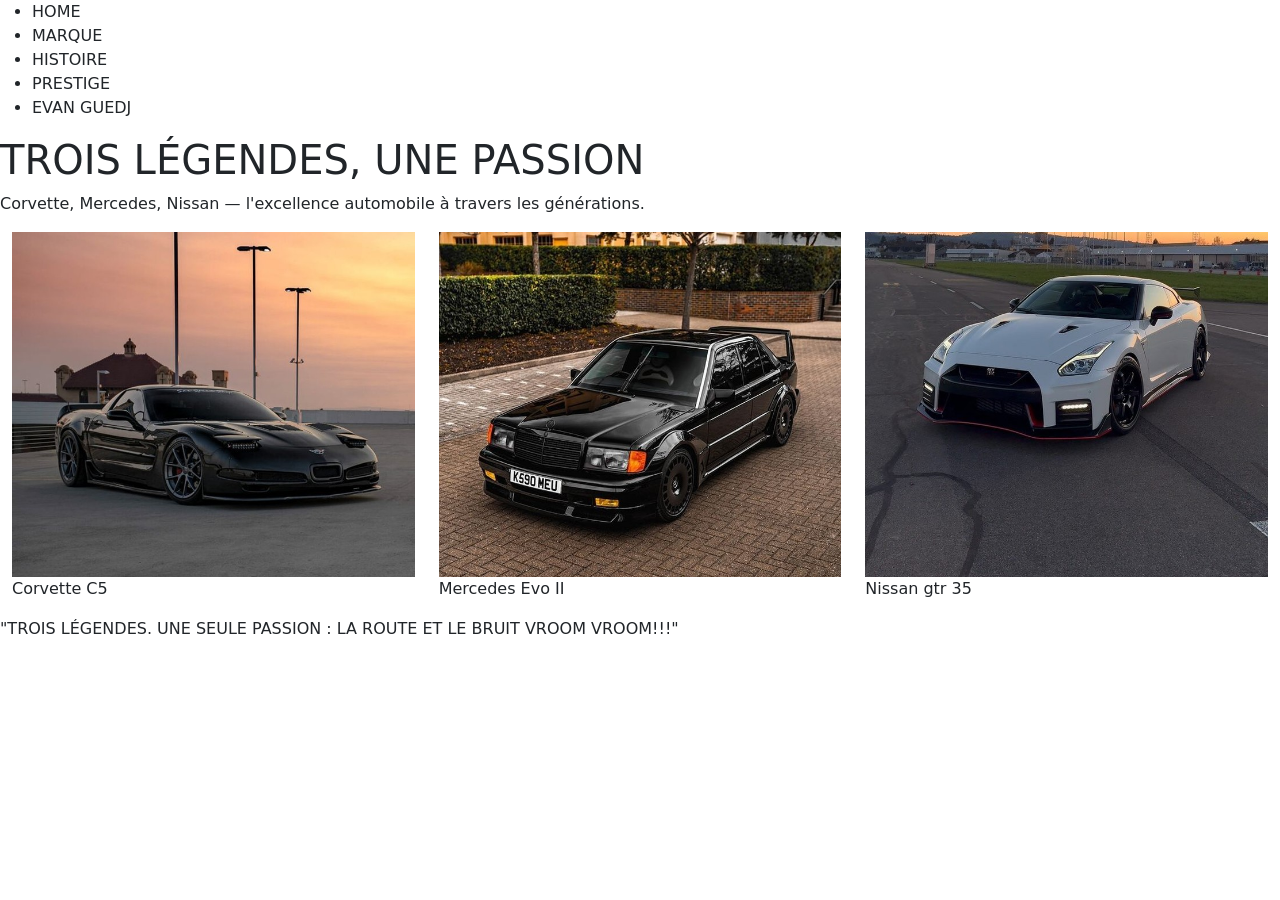
==== Index.html @ 2b250c68 "ajout-premiere_page" ====
<html lang="en">
<head>
    <meta charset="UTF-8">
    <meta name="viewport" content="width=device-width, initial-scale=1.0">
    <link rel="stylesheet" href="../Site BTS/Index.css">
    <title>Road Legends</title>
    <link href="https://cdn.jsdelivr.net/npm/bootstrap@5.3.8/dist/css/bootstrap.min.css" rel="stylesheet" integrity="sha384-sRIl4kxILFvY47J16cr9ZwB07vP4J8+LH7qKQnuqkuIAvNWLzeN8tE5YBujZqJLB" crossorigin="anonymous">
</head>
<body>
    <header class="tete">
        <nav>
            <ul>
                <li>HOME</li>
                <li>MARQUE</li>
                <li>HISTOIRE</li>
                <li>PRESTIGE</li>
                <li class="moi">EVAN GUEDJ</li>
            </ul>
        </nav>
    </header>

    <div class="intro-text">
        <h1>TROIS LÉGENDES, UNE PASSION</h1>
        <p>Corvette, Mercedes, Nissan — l'excellence automobile à travers les générations.</p>
    </div>

    <section class="voitures-section">
        <div class="container-fluid">
            <div class="row">
                <div class="col-md-4">
                    <figure class="voiture-bloc">
                        <img src="./IMAGE/corvette_C5.jpg" alt="Corvette" class="img-fluid">
                        <figcaption>Corvette C5</figcaption>
                    </figure>
                </div>
                <div class="col-md-4">
                    <figure class="voiture-bloc">
                        <img src="./IMAGE/mercedes_evoII .jpg" alt="Mercedes" class="img-fluid">
                        <figcaption>Mercedes Evo II</figcaption>
                    </figure>
                </div>
                <div class="col-md-4">
                    <figure class="voiture-bloc">
                        <img src="./IMAGE/nissan_r35.jpg" alt="Nissan" class="img-fluid">
                        <figcaption>Nissan gtr 35</figcaption>
                    </figure>
                </div>
            </div>
        </div>
    </section>
    
    <section class="citation-section">
        <p>"TROIS LÉGENDES. UNE SEULE PASSION : LA ROUTE ET LE BRUIT VROOM VROOM!!!"</p>
    </section>

    <script src="https://cdn.jsdelivr.net/npm/bootstrap@5.3.8/dist/js/bootstrap.bundle.min.js" integrity="sha384-FKyoEForCGlyvwx9Hj09JcYn3nv7wiPVlz7YYwJrWVcXK/BmnVDxM+D2scQbITxI" crossorigin="anonymous"></script>
</body>
</html>
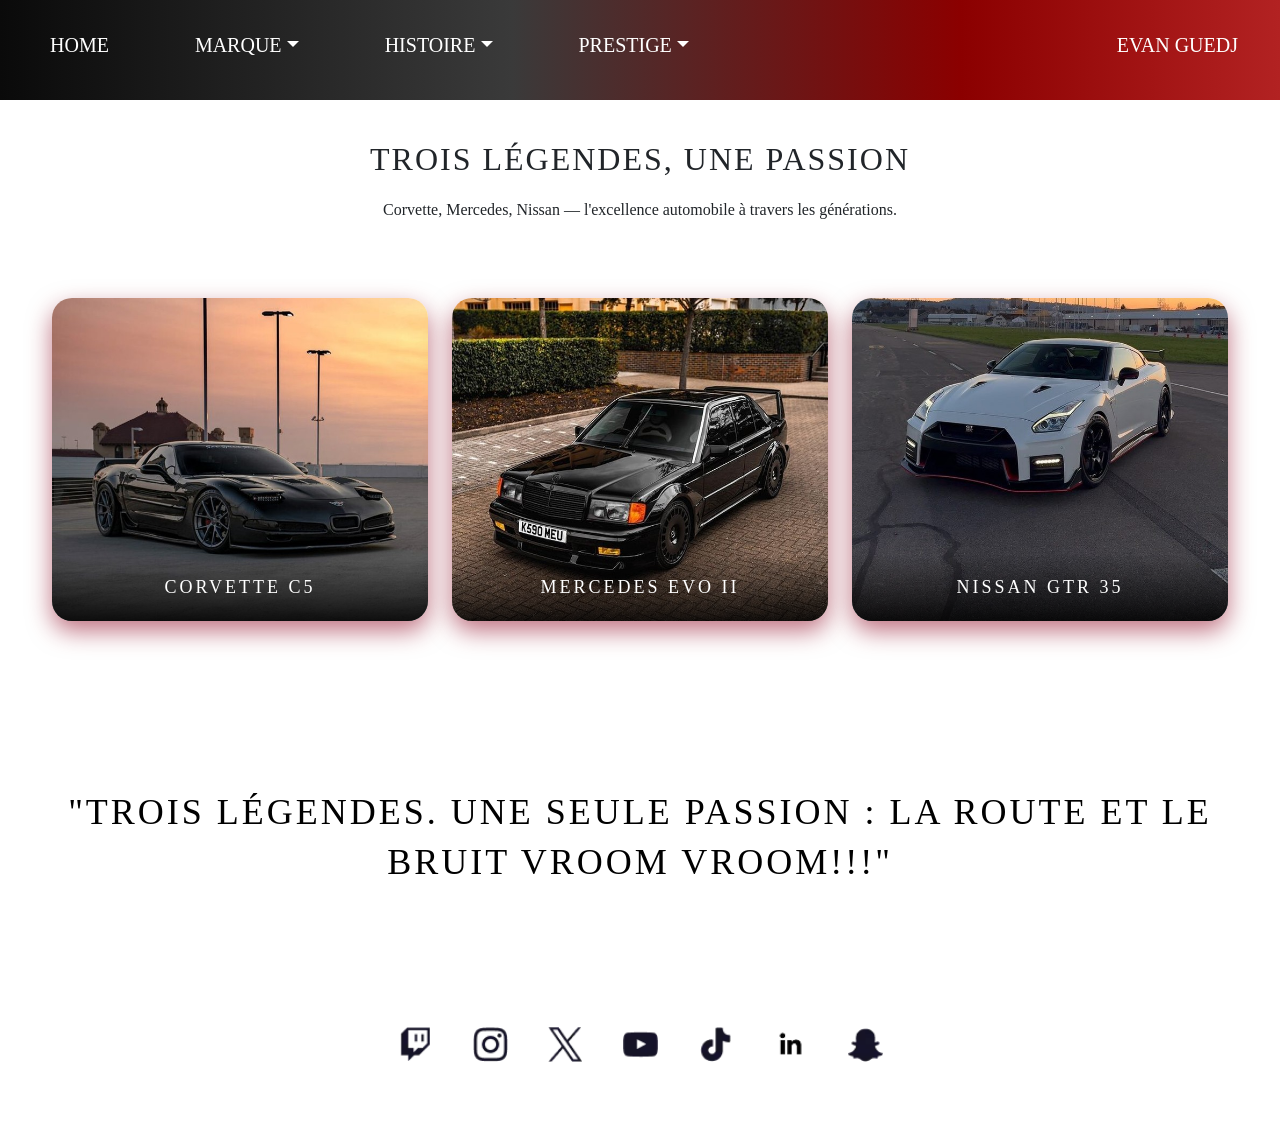
==== commit 2db91be7: "mise à jour du site" ====
--- a/Index.html
+++ b/Index.html
@@ -2,45 +2,81 @@
 <head>
     <meta charset="UTF-8">
     <meta name="viewport" content="width=device-width, initial-scale=1.0">
-    <link rel="stylesheet" href="../Site BTS/Index.css">
     <title>Road Legends</title>
     <link href="https://cdn.jsdelivr.net/npm/bootstrap@5.3.8/dist/css/bootstrap.min.css" rel="stylesheet" integrity="sha384-sRIl4kxILFvY47J16cr9ZwB07vP4J8+LH7qKQnuqkuIAvNWLzeN8tE5YBujZqJLB" crossorigin="anonymous">
+    <link rel="stylesheet" href="./Style.css">
 </head>
 <body>
     <header class="tete">
-        <nav>
-            <ul>
-                <li>HOME</li>
-                <li>MARQUE</li>
-                <li>HISTOIRE</li>
-                <li>PRESTIGE</li>
-                <li class="moi">EVAN GUEDJ</li>
-            </ul>
+        <nav class="navbar navbar-expand-md navbar-dark w-100">
+            <div class="container-fluid">
+                <button class="navbar-toggler ms-auto" type="button"
+                        data-bs-toggle="collapse" data-bs-target="#menuPrincipal"
+                        aria-controls="menuPrincipal" aria-expanded="false"
+                        aria-label="Ouvrir le menu">
+                    <span class="navbar-toggler-icon"></span>
+                </button>
+ 
+                <div class="collapse navbar-collapse" id="menuPrincipal">
+                    <ul class="navbar-nav w-100">
+                        <li class="nav-item"><a class="nav-link" href="./Index.html">HOME</a></li>
+                        <li class="nav-item dropdown">
+                            <a class="nav-link dropdown-toggle" href="#" role="button"
+                               data-bs-toggle="dropdown" aria-expanded="false">MARQUE</a>
+                            <ul class="dropdown-menu">
+                                <li><a class="dropdown-item" href="./HTML/Corvette.html">Chevrolet</a></li>
+                                <li><a class="dropdown-item" href="#">Mercedes</a></li>
+                                <li><a class="dropdown-item" href="#">Nissan</a></li>
+                            </ul>
+                        </li>
+                        <li class="nav-item dropdown">
+                            <a class="nav-link dropdown-toggle" href="#" role="button"
+                               data-bs-toggle="dropdown" aria-expanded="false">HISTOIRE</a>
+                            <ul class="dropdown-menu">
+                                <li><a class="dropdown-item" href="#">Chevrolet</a></li>
+                                <li><a class="dropdown-item" href="#">Mercedes</a></li>
+                                <li><a class="dropdown-item" href="#">Nissan</a></li>
+                            </ul>
+                        </li>
+                        <li class="nav-item dropdown">
+                            <a class="nav-link dropdown-toggle" href="#" role="button"
+                               data-bs-toggle="dropdown" aria-expanded="false">PRESTIGE</a>
+                            <ul class="dropdown-menu">
+                                <li><a class="dropdown-item" href="#">Chevrolet</a></li>
+                                <li><a class="dropdown-item" href="#">Mercedes</a></li>
+                                <li><a class="dropdown-item" href="#">Nissan</a></li>
+                            </ul>
+                        </li>
+                        <li class="nav-item moi">EVAN GUEDJ</li>
+                    </ul>
+                </div>
+ 
+            </div>
         </nav>
     </header>
 
-    <div class="intro-text">
+    <div class="text">
         <h1>TROIS LÉGENDES, UNE PASSION</h1>
         <p>Corvette, Mercedes, Nissan — l'excellence automobile à travers les générations.</p>
     </div>
 
-    <section class="voitures-section">
+    <section class="boite">
         <div class="container-fluid">
             <div class="row">
                 <div class="col-md-4">
-                    <figure class="voiture-bloc">
+                    <figure class="voiture">
                         <img src="./IMAGE/corvette_C5.jpg" alt="Corvette" class="img-fluid">
                         <figcaption>Corvette C5</figcaption>
                     </figure>
                 </div>
                 <div class="col-md-4">
-                    <figure class="voiture-bloc">
+                    <figure class="voiture">
                         <img src="./IMAGE/mercedes_evoII .jpg" alt="Mercedes" class="img-fluid">
                         <figcaption>Mercedes Evo II</figcaption>
                     </figure>
                 </div>
                 <div class="col-md-4">
-                    <figure class="voiture-bloc">
+                    <figure class="voiture">
                         <img src="./IMAGE/nissan_r35.jpg" alt="Nissan" class="img-fluid">
                         <figcaption>Nissan gtr 35</figcaption>
                     </figure>
@@ -49,9 +85,21 @@
         </div>
     </section>
     
-    <section class="citation-section">
+    <section class="phrase">
         <p>"TROIS LÉGENDES. UNE SEULE PASSION : LA ROUTE ET LE BRUIT VROOM VROOM!!!"</p>
     </section>
+
+    <footer class="footer">
+        <div class="footer-icons">
+            <a href="#"><img src="./IMAGE/twitch.webp" alt="Twitch"></a>
+            <a href="#"><img src="./IMAGE/instagram.webp" alt="Instagram"></a>
+            <a href="#"><img src="./IMAGE/twitter.webp" alt="Twitter"></a>
+            <a href="#"><img src="./IMAGE/youtube.webp" alt="Youtube"></a>
+            <a href="#"><img src="./IMAGE/tik_tok.webp" alt="Tiktok"></a>
+            <a href="#"><img src="./IMAGE/linkedin.webp" alt="Linkedin"></a>
+            <a href="#"><img src="./IMAGE/snapchat.webp" alt="snapchat"></a>
+        </div>
+    </footer>
 
     <script src="https://cdn.jsdelivr.net/npm/bootstrap@5.3.8/dist/js/bootstrap.bundle.min.js" integrity="sha384-FKyoEForCGlyvwx9Hj09JcYn3nv7wiPVlz7YYwJrWVcXK/BmnVDxM+D2scQbITxI" crossorigin="anonymous"></script>
 </body>
--- a/Style.css
+++ b/Style.css
@@ -0,0 +1,289 @@
+* {
+    margin: 0;
+    padding: 0;
+    box-sizing:border-box;
+}
+
+html, body{
+    overflow-x: hidden;
+}
+
+.tete{
+    display: block;
+    height: auto;
+    min-height: 100px;
+    font-family: cursive;
+    font-size: 20px;
+    background: linear-gradient(90deg, #0a0a0a 0%, #3a3a3a 40%, #8b0000 75%, #b22222 100%);
+}
+
+.tete nav{
+    width: 100%;
+    min-height: 100px;
+    padding: 0 30px;
+    align-items: center;
+}
+
+.tete .navbar-nav .nav-link{
+    color: white;
+    transition: color 0.3s ease;
+}
+
+.tete .navbar-nav .nav-link:hover{
+    color: #d4222e;
+}
+
+.moi{
+    color: white;
+    padding: var(--bs-nav-link-padding-y) var(--bs-nav-link-padding-x);
+}
+
+@media (min-width: 768px){
+    .tete .navbar-nav{
+        align-items: center;
+        gap: 70px;
+    }
+    .moi{
+        margin-left: auto;
+    }
+}
+
+.tete .navbar-nav{
+    padding: 10px 0 20px;
+    text-align: center;
+}
+
+.text{
+    text-align: center;
+    padding: 40px 20px 10px;
+    font-family: cursive;
+}
+
+.text h1{
+    font-size: 32px;
+    letter-spacing: 2px;
+    margin-bottom: 20px;
+}
+
+.text p{
+    font-size: 16px;
+}
+
+.boite{
+    padding: 50px 40px;
+}
+
+.voiture{
+    border-radius: 20px;
+    overflow: hidden;
+    box-shadow: 0 10px 25px rgba(140, 0, 30, 0.55);
+    transition: transform 0.4s ease, box-shadow 0.4s ease;
+    position: relative;
+}
+
+.voiture:hover{
+    transform: scale(1.10) translateY(-10px);
+    box-shadow: 0 25px 45px rgba(0, 0, 0, 0.7);
+    z-index: 10;
+}
+
+.voiture figcaption{
+    position: absolute;
+    bottom: 0;
+    left: 0;
+    right: 0;
+    background: linear-gradient(180deg, transparent 0%, rgba(0,0,0,0.85) 100%);
+    color: white;
+    font-family: cursive;
+    font-size: 18px;
+    letter-spacing: 3px;
+    text-align: center;
+    padding: 20px;
+    text-transform: uppercase;
+}
+
+.phrase{
+    text-align: center;
+    padding: 100px 30px;
+}
+
+.phrase p{
+    color: black;
+    font-family: cursive;
+    font-size: 36px;
+    letter-spacing: 3px;
+    margin: 0 auto;
+    line-height: 1.4;
+}
+
+.footer{
+    background-color:white;
+    padding: 40px 20px;
+    text-align: center;
+}
+
+.footer-icons{
+    display: flex;
+    flex-wrap: wrap;
+    justify-content: center;
+    gap: 25px 40px;
+    margin-bottom: 20px;
+}
+
+.footer-icons img{
+    width: 35px;
+    height: 35px;
+    transition: transform 0.3s ease;
+}
+
+.footer-icons a:hover img{
+    transform: scale(1.5);
+}
+
+.titre h1{
+    text-align: center;
+    padding: 40px;
+    font-family: cursive;
+    letter-spacing: 2px;
+    
+}
+
+.titre p{
+    text-align: center;
+    font-size: 25px;
+    font-weight: bold;
+    letter-spacing: 2px;
+}
+
+.histoire-container{
+    padding: 80px 20px 80px;
+}
+
+.histoire-bloc{
+    margin-bottom: 80px;
+}
+
+.histoire-img{
+    border-radius: 20px;
+    box-shadow: 0 10px 25px rgba(0, 0, 0, 0.5);
+    width: 100%;
+}
+
+.histoire-bloc h2{
+    font-family: cursive;
+    letter-spacing: 2px;
+    color: #b22222;
+    margin-bottom: 20px;
+    font-size: 60px;
+}
+
+.histoire-bloc p{
+    font-size: 25px;
+    font-weight: bold;
+}
+
+
+.carrousel-section{
+    padding: 0 20px 80px;
+}
+
+.carrousel-corvette{
+    max-width: 900px;
+    margin: 0 auto;
+}
+
+.carrousel-corvette .carousel-inner{
+    border-radius: 20px;
+    background: #000;
+    box-shadow: 0 10px 25px rgba(140, 0, 30, 0.55);
+}
+
+.carrousel-corvette .carousel-item img{
+    display: block;
+    width: 100%;
+    aspect-ratio: 16 / 9;
+    object-fit: cover;
+}
+
+.carrousel-corvette .carousel-caption{
+    left: 0;
+    right: 0;
+    bottom: 0;
+    padding: 40px 20px 20px;
+    background: linear-gradient(180deg, transparent 0%, rgba(0,0,0,0.85) 100%);
+    font-family: cursive;
+    font-size: clamp(14px, 3vw, 20px);
+    letter-spacing: 2px;
+    text-transform: uppercase;
+}
+
+.carrousel-corvette .carousel-control-prev,
+.carrousel-corvette .carousel-control-next{
+    top: 50%;
+    bottom: auto;
+    width: 45px;
+    height: 45px;
+    margin: 0 10px;
+    transform: translateY(-50%);
+    border-radius: 50%;
+    background: rgba(139, 0, 0, 0.8);
+    opacity: 1;
+}
+
+.carrousel-corvette .carousel-indicators{
+    position: static;
+    margin: 20px 0 0;
+}
+
+.carrousel-corvette .carousel-indicators [data-bs-target]{
+    background-color: #8b0000;
+}
+
+
+.tete .navbar-nav .nav-link.show{
+    color: #d4222e;
+}
+
+.tete .dropdown-menu{
+    --bs-dropdown-border-color: #8b0000;
+    --bs-dropdown-border-radius: 15px;
+    --bs-dropdown-padding-y: 8px;
+    --bs-dropdown-min-width: 200px;
+    background: linear-gradient(180deg, #0a0a0a 0%, #2a2a2a 100%);
+    margin-top: 12px;
+    overflow: hidden;
+    text-align: left;
+    font-family: cursive;
+    font-size: 18px;
+    letter-spacing: 2px;
+    text-transform: uppercase;
+    box-shadow: 0 10px 25px rgba(140, 0, 30, 0.55);
+}
+
+.tete .dropdown-item{
+    color: white;
+    padding: 10px 24px;
+    transition: padding-left 0.3s ease, background 0.3s ease;
+}
+
+.tete .dropdown-item:hover,
+.tete .dropdown-item:focus,
+.tete .dropdown-item:active{
+    color: white;
+    padding-left: 32px;
+    background: linear-gradient(90deg, #8b0000 0%, #b22222 100%);
+}
+
+@media (max-width: 767.98px){
+    .tete .dropdown-menu{
+        margin-top: 0;
+        text-align: center;
+        border: none;
+        box-shadow: none;
+    }
+    .tete .dropdown-item:hover,
+    .tete .dropdown-item:focus,
+    .tete .dropdown-item:active{
+        padding-left: 24px;
+    }
+}
